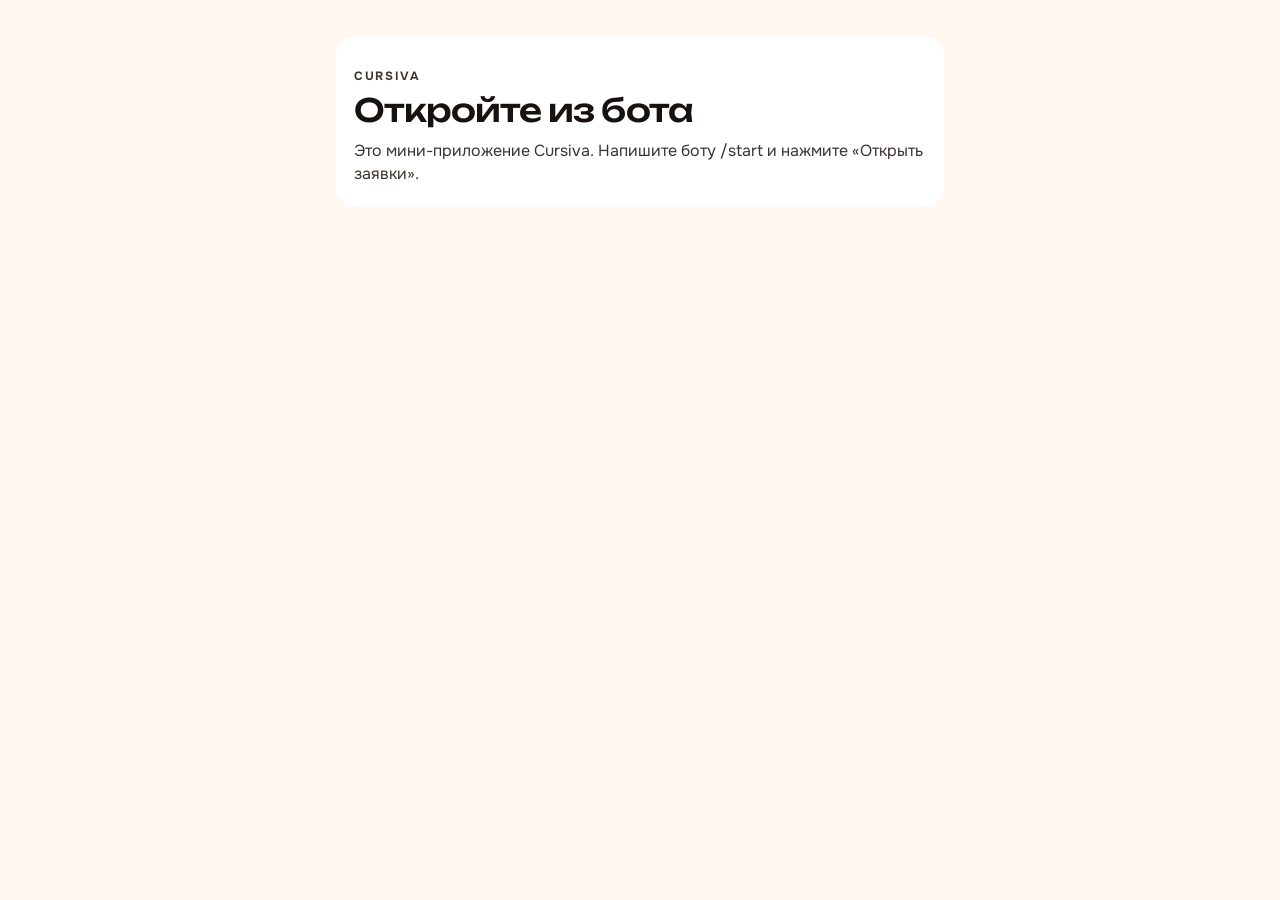
==== index.html @ 85734be2 "first commit Co-authored-by: Cursor <cursoragent@cursor.com>" ====
<!DOCTYPE html>
<html lang="ru">
<head>
  <meta charset="utf-8">
  <meta name="viewport" content="width=device-width, initial-scale=1, viewport-fit=cover">
  <meta name="robots" content="noindex, nofollow">
  <meta name="theme-color" content="#fff7f0">
  <title>Заявки — Cursiva</title>
  <link rel="icon" href="assets/favicon.svg" type="image/svg+xml">
  <link rel="preconnect" href="https://fonts.googleapis.com">
  <link rel="preconnect" href="https://fonts.gstatic.com" crossorigin>
  <link href="https://fonts.googleapis.com/css2?family=Onest:wght@400;500;600;700&family=Unbounded:wght@500;600&display=swap" rel="stylesheet">
  <link rel="stylesheet" href="assets/app.css">
</head>
<body>
  <div id="app"></div>
  <script src="https://telegram.org/js/telegram-web-app.js"></script>
  <script src="assets/app.js"></script>
</body>
</html>
---- assets/app.css ----
:root {
  --c-orange: #ff6a13;
  --c-orange-deep: #ee5406;
  --c-cream: #fff7f0;
  --c-sand: #f7f1eb;
  --c-ink: #17120f;
  --c-ink-2: #3d3430;
  --c-muted: #7c716a;
  --c-line: rgba(23, 18, 15, 0.1);
  --c-white: #fff;
  --f-display: "Unbounded", "Arial Black", system-ui, sans-serif;
  --f-body: "Onest", "Segoe UI", system-ui, sans-serif;
  --ease: cubic-bezier(0.16, 1, 0.3, 1);
}

* { box-sizing: border-box; }

html, body {
  margin: 0;
  min-height: 100%;
  background: var(--c-cream);
  color: var(--c-ink);
  font-family: var(--f-body);
  font-size: 16px;
  line-height: 1.45;
  -webkit-font-smoothing: antialiased;
}

button, a { font: inherit; color: inherit; }

button {
  cursor: pointer;
  border: 0;
  background: none;
  padding: 0;
}

a { text-decoration: none; }

:focus-visible {
  outline: 2px solid var(--c-orange);
  outline-offset: 3px;
}

.app {
  width: min(640px, 100%);
  margin: 0 auto;
  padding: calc(18px + env(safe-area-inset-top)) 16px calc(28px + env(safe-area-inset-bottom));
}

.brand {
  font-family: var(--f-body);
  font-size: 12px;
  font-weight: 700;
  letter-spacing: 0.14em;
  text-transform: uppercase;
  color: var(--c-orange-deep);
}

.head {
  display: flex;
  align-items: flex-end;
  justify-content: space-between;
  gap: 16px;
  margin-top: 10px;
}

.count {
  margin: 0;
  font-family: var(--f-display);
  font-size: clamp(56px, 16vw, 84px);
  font-weight: 500;
  line-height: 0.85;
  letter-spacing: -0.04em;
}

.count span {
  display: block;
  margin-top: 8px;
  font-family: var(--f-body);
  font-size: 15px;
  font-weight: 500;
  letter-spacing: 0;
  color: var(--c-muted);
}

.refresh {
  min-height: 42px;
  padding: 0 16px;
  border-radius: 999px;
  background: var(--c-ink);
  color: #fff;
  font-weight: 600;
  font-size: 14px;
}

.refresh:active { transform: scale(0.97); }
.refresh:disabled { opacity: 0.45; }

.filters {
  display: flex;
  gap: 8px;
  margin: 22px -16px 0;
  padding: 0 16px 4px;
  overflow-x: auto;
  scrollbar-width: none;
}

.filters::-webkit-scrollbar { display: none; }

.filter {
  flex: none;
  min-height: 38px;
  padding: 0 14px;
  border-radius: 999px;
  background: transparent;
  box-shadow: inset 0 0 0 1.5px var(--c-line);
  color: var(--c-ink-2);
  font-size: 14px;
  font-weight: 600;
  white-space: nowrap;
}

.filter.is-on {
  background: var(--c-orange);
  box-shadow: none;
  color: #fff;
}

.list {
  display: grid;
  gap: 12px;
  margin-top: 18px;
}

.lead {
  padding: 16px 16px 14px;
  border-radius: 20px;
  background: var(--c-white);
  box-shadow: inset 3px 0 0 var(--c-line);
}

.lead[data-status="active"] { box-shadow: inset 3px 0 0 var(--c-orange); }
.lead[data-status="progress"] { box-shadow: inset 3px 0 0 var(--c-ink); }
.lead[data-status="closed"] { box-shadow: inset 3px 0 0 #9a9088; }
.lead[data-status="cancelled"] { box-shadow: inset 3px 0 0 rgba(23, 18, 15, 0.22); }

.lead__top {
  display: flex;
  align-items: baseline;
  justify-content: space-between;
  gap: 12px;
}

.lead__name {
  margin: 0;
  font-family: var(--f-display);
  font-size: 22px;
  font-weight: 500;
  letter-spacing: -0.03em;
  line-height: 1.15;
}

.lead__num {
  flex: none;
  color: var(--c-muted);
  font-size: 13px;
  font-weight: 600;
}

.lead__phone {
  display: inline-block;
  margin-top: 6px;
  font-size: 18px;
  font-weight: 600;
  border-bottom: 1.5px solid currentColor;
}

.lead__meta,
.lead__time {
  margin: 10px 0 0;
  color: var(--c-ink-2);
  font-size: 14px;
}

.lead__time { color: var(--c-muted); }

.lead__text {
  margin: 12px 0 0;
  white-space: pre-wrap;
  font-size: 15px;
}

.lead__page {
  display: inline-block;
  margin-top: 8px;
  color: var(--c-orange-deep);
  font-size: 14px;
  font-weight: 600;
  word-break: break-all;
}

.statuses {
  display: grid;
  grid-template-columns: 1fr 1fr;
  gap: 8px;
  margin-top: 14px;
}

.status {
  min-height: 40px;
  border-radius: 999px;
  background: var(--c-sand);
  color: var(--c-ink-2);
  font-size: 14px;
  font-weight: 600;
}

.status.is-current {
  background: var(--c-orange);
  color: #fff;
}

.lead[data-status="progress"] .status.is-current { background: var(--c-ink); }
.lead[data-status="closed"] .status.is-current,
.lead[data-status="cancelled"] .status.is-current {
  background: var(--c-ink-2);
}

.status:disabled { opacity: 0.55; }

.note, .gate, .empty {
  margin-top: 18px;
  padding: 22px 18px;
  border-radius: 20px;
  background: var(--c-white);
}

.gate h1, .empty h1 {
  margin: 8px 0 0;
  font-family: var(--f-display);
  font-size: 32px;
  font-weight: 500;
  letter-spacing: -0.03em;
  line-height: 1.1;
}

.gate p, .empty p, .note {
  margin: 10px 0 0;
  color: var(--c-ink-2);
}

.toast {
  position: fixed;
  left: 16px;
  right: 16px;
  bottom: calc(16px + env(safe-area-inset-bottom));
  width: min(608px, calc(100% - 32px));
  margin: 0 auto;
  padding: 14px 16px;
  border-radius: 16px;
  background: var(--c-ink);
  color: #fff;
  font-weight: 600;
}

@media (prefers-reduced-motion: reduce) {
  .refresh:active { transform: none; }
}
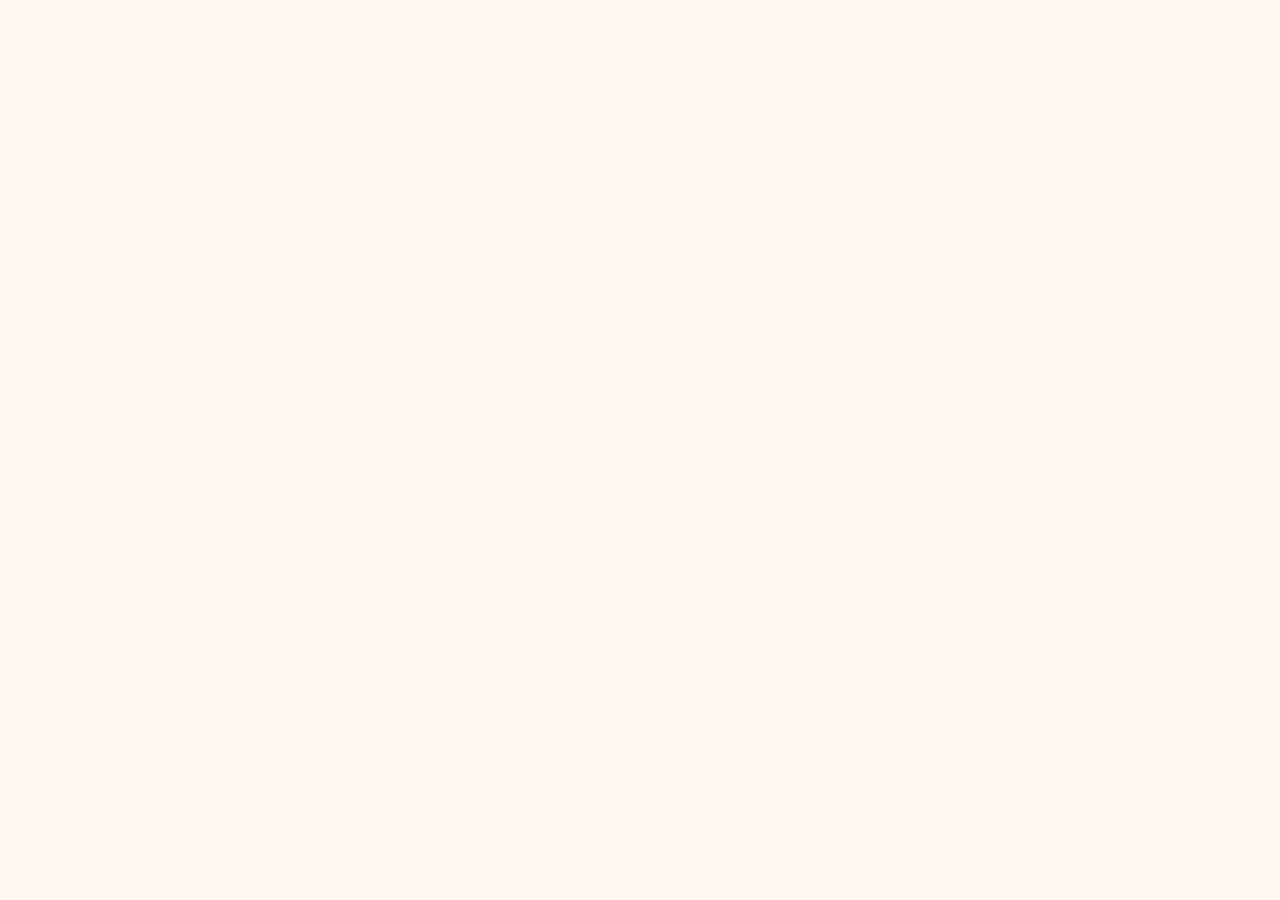
==== commit a57fb182: "Add manual leads, tasks, and money to the office app. Co-authored-by: Cursor <cursoragent@cursor.com" ====
--- a/index.html
+++ b/index.html
@@ -5,7 +5,7 @@
   <meta name="viewport" content="width=device-width, initial-scale=1, viewport-fit=cover">
   <meta name="robots" content="noindex, nofollow">
   <meta name="theme-color" content="#fff7f0">
-  <title>Заявки — Cursiva</title>
+  <title>Офис — Cursiva</title>
   <link rel="icon" href="assets/favicon.svg" type="image/svg+xml">
   <link rel="preconnect" href="https://fonts.googleapis.com">
   <link rel="preconnect" href="https://fonts.gstatic.com" crossorigin>
@@ -15,6 +15,6 @@
 <body>
   <div id="app"></div>
   <script src="https://telegram.org/js/telegram-web-app.js"></script>
-  <script src="assets/app.js"></script>
+  <script src="assets/app.js?v=4"></script>
 </body>
 </html>
--- a/assets/app.css
+++ b/assets/app.css
@@ -250,11 +250,167 @@
   color: var(--c-ink-2);
 }
 
+.nav {
+  position: fixed;
+  z-index: 5;
+  left: 0;
+  right: 0;
+  bottom: 0;
+  display: grid;
+  grid-template-columns: repeat(3, 1fr);
+  gap: 6px;
+  padding: 8px 12px calc(8px + env(safe-area-inset-bottom));
+  background: rgba(255, 247, 240, 0.94);
+  box-shadow: 0 -1px 0 var(--c-line);
+}
+
+.nav button {
+  min-height: 44px;
+  border-radius: 14px;
+  color: var(--c-ink-2);
+  font-size: 14px;
+  font-weight: 700;
+}
+
+.nav button.is-on {
+  background: var(--c-orange);
+  color: #fff;
+}
+
+.app { padding-bottom: calc(84px + env(safe-area-inset-bottom)); }
+
+.sheet, .task, .money, .project {
+  padding: 16px;
+  border-radius: 20px;
+  background: var(--c-white);
+}
+
+.sheet { display: grid; gap: 12px; }
+
+.field {
+  display: grid;
+  gap: 6px;
+  color: var(--c-muted);
+  font-size: 13px;
+  font-weight: 700;
+}
+
+.field input,
+.field textarea,
+.field select {
+  width: 100%;
+  margin: 0;
+  padding: 12px 14px;
+  border: 0;
+  border-radius: 14px;
+  background: var(--c-sand);
+  color: var(--c-ink);
+  font: inherit;
+  font-size: 16px;
+  font-weight: 600;
+}
+
+.field textarea { min-height: 88px; resize: vertical; }
+
+.row {
+  display: flex;
+  flex-wrap: wrap;
+  gap: 8px;
+}
+
+.choice {
+  min-height: 40px;
+  padding: 0 14px;
+  border-radius: 999px;
+  background: var(--c-sand);
+  color: var(--c-ink-2);
+  font-size: 14px;
+  font-weight: 700;
+}
+
+.choice.is-on { background: var(--c-ink); color: #fff; }
+.choice.is-income.is-on { background: #1f7a45; }
+.choice.is-expense.is-on { background: var(--c-orange-deep); }
+
+.stats {
+  display: grid;
+  grid-template-columns: 1fr 1fr;
+  gap: 8px;
+  margin-top: 16px;
+}
+
+.stat {
+  padding: 14px;
+  border-radius: 18px;
+  background: var(--c-white);
+}
+
+.stat b {
+  display: block;
+  margin-top: 4px;
+  font-family: var(--f-display);
+  font-size: 22px;
+  font-weight: 500;
+  letter-spacing: -0.03em;
+}
+
+.stat span {
+  color: var(--c-muted);
+  font-size: 13px;
+  font-weight: 700;
+}
+
+.profit { color: var(--c-ink); }
+.profit.is-down { color: var(--c-orange-deep); }
+
+.task, .money, .project { box-shadow: inset 3px 0 0 var(--c-line); }
+.task.is-open { box-shadow: inset 3px 0 0 var(--c-orange); }
+.money.is-income { box-shadow: inset 3px 0 0 #1f7a45; }
+.money.is-expense { box-shadow: inset 3px 0 0 var(--c-orange); }
+.project.is-progress { box-shadow: inset 3px 0 0 var(--c-ink); }
+
+.task h2, .money h2, .project h2 {
+  margin: 0;
+  font-family: var(--f-display);
+  font-size: 20px;
+  font-weight: 500;
+  letter-spacing: -0.03em;
+  line-height: 1.2;
+}
+
+.task.is-done h2 { color: var(--c-muted); text-decoration: line-through; }
+
+.card__line {
+  margin: 8px 0 0;
+  color: var(--c-ink-2);
+  font-size: 14px;
+}
+
+.ghost {
+  min-height: 36px;
+  padding: 0 12px;
+  border-radius: 999px;
+  background: var(--c-sand);
+  color: var(--c-ink-2);
+  font-size: 13px;
+  font-weight: 700;
+}
+
+.section-label {
+  margin: 22px 0 0;
+  color: var(--c-muted);
+  font-size: 12px;
+  font-weight: 700;
+  letter-spacing: 0.12em;
+  text-transform: uppercase;
+}
+
 .toast {
   position: fixed;
+  z-index: 6;
   left: 16px;
   right: 16px;
-  bottom: calc(16px + env(safe-area-inset-bottom));
+  bottom: calc(76px + env(safe-area-inset-bottom));
   width: min(608px, calc(100% - 32px));
   margin: 0 auto;
   padding: 14px 16px;
